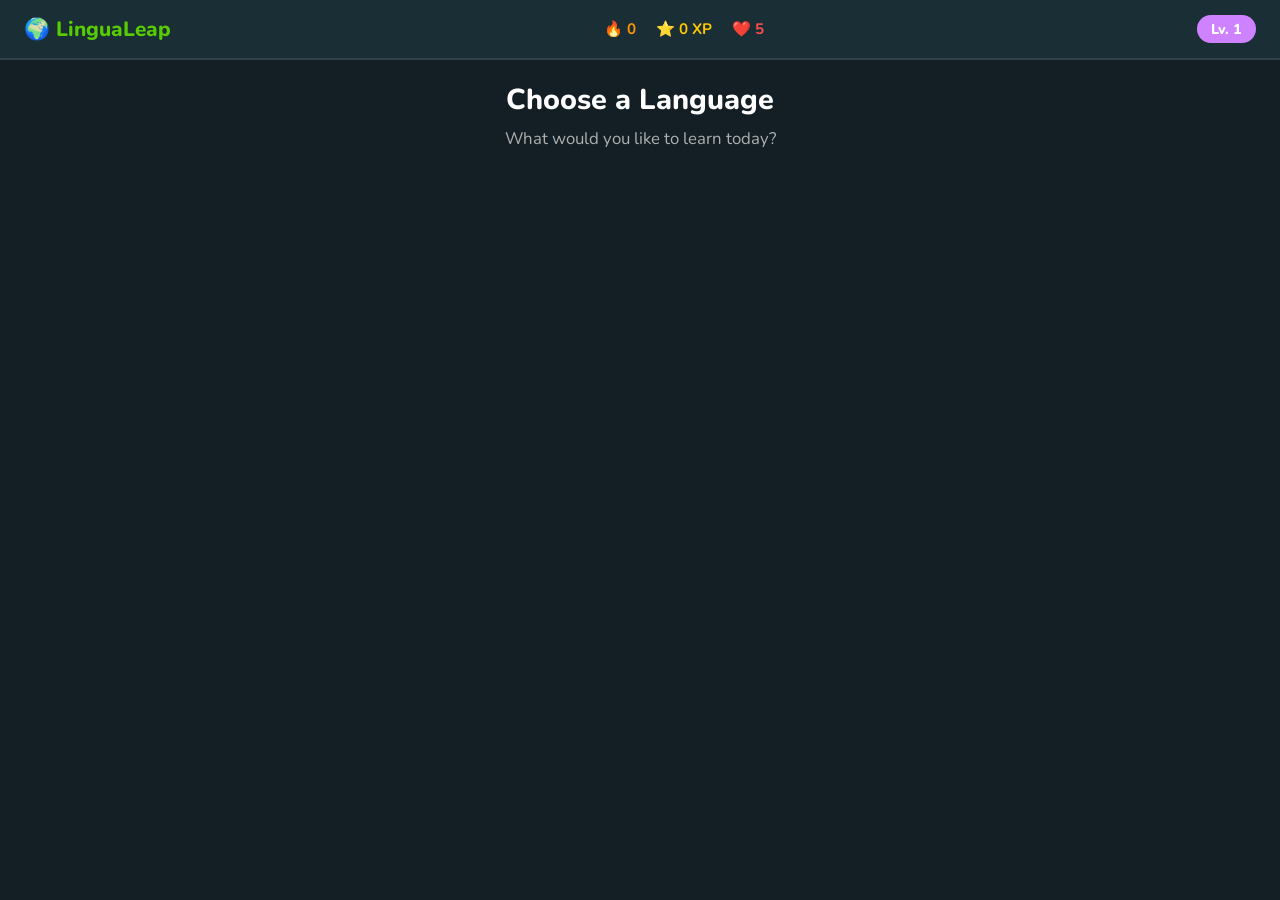
==== templates/index.html @ bf02c877 "Add installable PWA build (docs/) deployable to GitHub Pages Client-side LinguaLeap that runs with n" ====
<!DOCTYPE html>
<html lang="en">
<head>
    <meta charset="UTF-8">
    <meta name="viewport" content="width=device-width, initial-scale=1.0">
    <title>LinguaLeap - Learn Languages</title>
    <link rel="stylesheet" href="/static/css/style.css">
    <link href="https://fonts.googleapis.com/css2?family=Nunito:wght@400;600;700;800&display=swap" rel="stylesheet">
</head>
<body>
    <!-- Top Navigation Bar -->
    <nav class="top-bar">
        <div class="top-bar-left">
            <div class="logo">🌍 LinguaLeap</div>
        </div>
        <div class="top-bar-center">
            <div class="streak-display" id="streakDisplay" title="Day streak">
                🔥 <span id="streakCount">0</span>
            </div>
            <div class="xp-display" id="xpDisplay" title="Total XP">
                ⭐ <span id="xpCount">0</span> XP
            </div>
            <div class="hearts-display" id="heartsDisplay" title="Hearts remaining">
                ❤️ <span id="heartsCount">5</span>
            </div>
        </div>
        <div class="top-bar-right">
            <div class="level-badge" id="levelBadge">Lv. <span id="userLevel">1</span></div>
        </div>
    </nav>

    <!-- Language Selection Screen -->
    <div class="screen active" id="languageScreen">
        <div class="screen-content">
            <h1 class="screen-title">Choose a Language</h1>
            <p class="screen-subtitle">What would you like to learn today?</p>
            <div class="language-grid" id="languageGrid">
                <!-- Filled by JS -->
            </div>
        </div>
    </div>

    <!-- Dashboard Screen -->
    <div class="screen" id="dashboardScreen">
        <div class="screen-content">
            <div class="dashboard-header">
                <button class="back-btn" id="backToLanguages">← Languages</button>
                <h1 class="screen-title" id="dashboardTitle">Spanish</h1>
            </div>
            <div class="xp-progress-bar">
                <div class="xp-progress-fill" id="xpProgressFill"></div>
                <span class="xp-progress-text" id="xpProgressText">0 / 100 XP</span>
            </div>
            <div class="skills-grid">
                <div class="skill-card" data-skill="reading">
                    <div class="skill-icon">📖</div>
                    <div class="skill-name">Reading</div>
                    <div class="skill-progress"><div class="skill-progress-fill" id="readingProgress"></div></div>
                </div>
                <div class="skill-card" data-skill="writing">
                    <div class="skill-icon">✍️</div>
                    <div class="skill-name">Writing</div>
                    <div class="skill-progress"><div class="skill-progress-fill" id="writingProgress"></div></div>
                </div>
                <div class="skill-card" data-skill="listening">
                    <div class="skill-icon">👂</div>
                    <div class="skill-name">Listening</div>
                    <div class="skill-progress"><div class="skill-progress-fill" id="listeningProgress"></div></div>
                </div>
                <div class="skill-card" data-skill="speaking">
                    <div class="skill-icon">🗣️</div>
                    <div class="skill-name">Speaking</div>
                    <div class="skill-progress"><div class="skill-progress-fill" id="speakingProgress"></div></div>
                </div>
            </div>
            <h2 class="section-title">Levels</h2>
            <div class="levels-list" id="levelsList">
                <!-- Filled by JS -->
            </div>

            <h2 class="section-title" style="margin-top:32px">Vocabulary</h2>
            <div class="vocab-buttons">
                <button class="vocab-btn" id="openDictionaryBtn">
                    <span class="vocab-icon">🔍</span>
                    <span class="vocab-label">Dictionary</span>
                    <span class="vocab-desc">Look up words</span>
                </button>
                <button class="vocab-btn" id="openMyWordsBtn">
                    <span class="vocab-icon">📚</span>
                    <span class="vocab-label">My Words</span>
                    <span class="vocab-desc"><span id="savedWordsCount">0</span> saved</span>
                </button>
            </div>

            <h2 class="section-title" style="margin-top:32px">Practice & Learn</h2>
            <div class="vocab-buttons">
                <button class="vocab-btn vocab-btn-chat" id="openChatbotBtn">
                    <span class="vocab-icon">💬</span>
                    <span class="vocab-label">Chatbot</span>
                    <span class="vocab-desc">Ask language questions</span>
                </button>
                <button class="vocab-btn vocab-btn-test" id="openLessonsBtn">
                    <span class="vocab-icon">🎓</span>
                    <span class="vocab-label">Lessons</span>
                    <span class="vocab-desc">10 levels + placement test</span>
                </button>
                <button class="vocab-btn vocab-btn-movie" id="openMoviePhrasesBtn">
                    <span class="vocab-icon">🎬</span>
                    <span class="vocab-label">Movie Phrases</span>
                    <span class="vocab-desc">Phrases by level (B1–C2)</span>
                </button>
            </div>
        </div>
    </div>

    <!-- Save Word Modal -->
    <div class="modal-overlay hidden" id="saveWordModal">
        <div class="modal">
            <div class="modal-header">
                <h2>💾 Save to My Words</h2>
                <button class="modal-close" id="saveModalClose">✕</button>
            </div>
            <div class="modal-body">
                <label class="modal-label">Word / Phrase</label>
                <input type="text" class="text-input" id="saveModalSource" placeholder="Source word">
                <label class="modal-label">Translation</label>
                <input type="text" class="text-input" id="saveModalTranslation" placeholder="Your preferred translation">
                <label class="modal-label">Language pair</label>
                <div class="modal-lang-row">
                    <select class="modal-select" id="saveModalLangFrom">
                        <option value="en">English</option>
                        <option value="it">Italian</option>
                        <option value="es">Spanish</option>
                        <option value="fr">French</option>
                        <option value="de">German</option>
                    </select>
                    <span style="color: var(--text-secondary);">→</span>
                    <select class="modal-select" id="saveModalLangTo">
                        <option value="en">English</option>
                        <option value="it">Italian</option>
                        <option value="es">Spanish</option>
                        <option value="fr">French</option>
                        <option value="de">German</option>
                    </select>
                </div>
            </div>
            <div class="modal-footer">
                <button class="btn btn-cancel" id="saveModalCancel">Cancel</button>
                <button class="btn btn-primary" id="saveModalConfirm">✓ Save</button>
            </div>
        </div>
    </div>

    <!-- Learned Words Modal -->
    <div class="modal-overlay hidden" id="learnedModal">
        <div class="modal modal-wide">
            <div class="modal-header">
                <h2>🎓 Words Learned (<span id="learnedModalCount">0</span>)</h2>
                <button class="modal-close" id="learnedModalClose">✕</button>
            </div>
            <div class="modal-body" id="learnedModalBody">
                <!-- Filled by JS -->
            </div>
            <div class="modal-footer">
                <button class="btn btn-cancel" id="learnedModalCancel">Close</button>
                <button class="btn btn-primary" id="learnedModalPractice">🎮 Practice these words</button>
            </div>
        </div>
    </div>

    <!-- Chatbot Screen -->
    <div class="screen" id="chatbotScreen">
        <div class="screen-content">
            <div class="dashboard-header">
                <button class="back-btn" id="backFromChatbot">← Back</button>
                <h1 class="screen-title">💬 Chatbot</h1>
            </div>
            <div class="chat-info">Ask questions like "How do you say 'good morning'?" or "What does 'grazie' mean?"</div>
            <div class="chat-messages" id="chatMessages"></div>
            <div class="chat-input-row">
                <input type="text" class="text-input" id="chatInput" placeholder="Ask me anything..." autocomplete="off">
                <button class="dict-search-btn" id="chatSendBtn" title="Send">➤</button>
            </div>
        </div>
    </div>

    <!-- Lessons Screen -->
    <div class="screen" id="lessonsScreen">
        <div class="screen-content">
            <div class="dashboard-header">
                <button class="back-btn" id="backFromLessons">← Back</button>
                <h1 class="screen-title">🎓 Lessons</h1>
            </div>
            <div class="lessons-intro">
                <p>10 progressive levels from absolute beginner to advanced.</p>
                <button class="btn btn-primary" id="startPlacementBtn">📝 Take Placement Test</button>
            </div>
            <div class="placement-result hidden" id="placementResult">
                <span class="placement-emoji" id="placementEmoji">🎯</span>
                <span class="placement-text">Recommended starting level: <strong id="recommendedLevel">1</strong></span>
            </div>
            <h2 class="section-title" style="margin-top:24px">All Levels</h2>
            <div class="lessons-grid" id="lessonsGrid"></div>
        </div>
    </div>

    <!-- Placement Test Screen -->
    <div class="screen" id="placementScreen">
        <div class="screen-content">
            <div class="exercise-header">
                <button class="back-btn" id="backFromPlacement">✕</button>
                <div class="exercise-progress-bar">
                    <div class="exercise-progress-fill" id="placementProgressFill"></div>
                </div>
                <div class="flashcard-counter"><span id="placementCurrent">1</span>/<span id="placementTotal">10</span></div>
            </div>
            <div class="exercise-body" id="placementBody"></div>
            <div class="exercise-footer">
                <button class="btn btn-primary" id="placementNextBtn" disabled>Next</button>
            </div>
        </div>
    </div>

    <!-- Single Lesson Screen -->
    <div class="screen" id="lessonDetailScreen">
        <div class="screen-content">
            <div class="dashboard-header">
                <button class="back-btn" id="backFromLessonDetail">← Lessons</button>
                <h1 class="screen-title" id="lessonDetailTitle">Level 1</h1>
            </div>
            <div id="lessonDetailBody"></div>
        </div>
    </div>

    <!-- Dictionary Screen -->
    <div class="screen" id="dictionaryScreen">
        <div class="screen-content">
            <div class="dashboard-header">
                <button class="back-btn" id="backFromDictionary">← Back</button>
                <h1 class="screen-title">🔍 Dictionary</h1>
            </div>
            <div class="dict-search-row">
                <input type="text" class="text-input" id="dictSearchInput" placeholder="Type a word or phrase..." autocomplete="off">
                <button class="dict-search-btn" id="dictSearchBtn" title="Search">🔍</button>
                <button class="dict-swap-btn" id="dictSwapBtn" title="Swap languages">⇄</button>
            </div>
            <div class="dict-lang-selector">
                <div class="dict-lang-group">
                    <span class="dict-lang-label">From:</span>
                    <div class="dict-lang-chips" id="dictFromChips"></div>
                </div>
                <div class="dict-lang-group">
                    <span class="dict-lang-label">To:</span>
                    <div class="dict-lang-chips" id="dictToChips"></div>
                </div>
            </div>
            <div class="dict-results" id="dictResults">
                <div class="dict-empty">Start typing to search the dictionary</div>
            </div>
        </div>
    </div>

    <!-- My Words Screen -->
    <div class="screen" id="myWordsScreen">
        <div class="screen-content">
            <div class="dashboard-header">
                <button class="back-btn" id="backFromMyWords">← Back</button>
                <h1 class="screen-title">📚 My Words</h1>
            </div>
            <div class="my-words-stats">
                <div class="my-words-stat">
                    <span class="my-words-stat-value" id="myWordsTotal">0</span>
                    <span class="my-words-stat-label">Words saved</span>
                </div>
                <button class="my-words-stat my-words-stat-learned my-words-stat-clickable" id="openLearnedBtn" title="View learned words">
                    <span class="my-words-stat-value" id="myWordsLearned">0</span>
                    <span class="my-words-stat-label">Words learned ›</span>
                </button>
            </div>
            <div class="words-tabs">
                <button class="words-tab active" data-tab="saved">
                    📚 My Words <span class="words-tab-count" id="tabCountSaved">0</span>
                </button>
                <button class="words-tab" data-tab="reverse">
                    🔁 Reverse Translation <span class="words-tab-count" id="tabCountReverse">0</span>
                </button>
                <button class="words-tab" data-tab="sentences">
                    🎬 My Sentences <span class="words-tab-count" id="tabCountSentences">0</span>
                </button>
            </div>
            <div class="my-words-actions">
                <button class="btn btn-primary" id="practiceWordsBtn">🎮 Practice with Flashcards</button>
                <button class="btn btn-secondary" id="importFavouritesBtn">📥 Import from folder</button>
                <label class="btn btn-secondary btn-upload-label" for="csvFileInput">📂 Upload CSV file</label>
                <input type="file" id="csvFileInput" accept=".csv" style="display:none">
            </div>
            <div class="my-words-list" id="myWordsList">
                <!-- Filled by JS -->
            </div>
        </div>
    </div>

    <!-- Movie / TV Phrases Screen -->
    <div class="screen" id="moviePhrasesScreen">
        <div class="screen-content">
            <div class="dashboard-header">
                <button class="back-btn" id="backFromMoviePhrases">← Back</button>
                <h1 class="screen-title">🎬 Movie Phrases</h1>
            </div>
            <div class="chat-info">Type a film or TV series (e.g. "Titanic") to get useful phrases by level, then add the ones you like to <strong>My Sentences</strong>.</div>
            <div class="dict-search-row">
                <input type="text" class="text-input" id="moviePhraseInput" placeholder="Titanic, Friends, Breaking Bad..." autocomplete="off">
                <button class="dict-search-btn" id="moviePhraseSearchBtn" title="Search">🔍</button>
            </div>
            <div class="movie-lang-note" id="movieLangNote"></div>
            <div class="movie-results" id="movieResults">
                <div class="dict-empty">Enter a title to discover phrases.</div>
            </div>
        </div>
    </div>

    <!-- Flashcard Game Screen -->
    <div class="screen" id="flashcardScreen">
        <div class="screen-content">
            <div class="exercise-header">
                <button class="back-btn" id="backFromFlashcard">✕</button>
                <div class="exercise-progress-bar">
                    <div class="exercise-progress-fill" id="flashcardProgressFill"></div>
                </div>
                <div class="flashcard-counter"><span id="flashcardCurrent">1</span>/<span id="flashcardTotal">10</span></div>
            </div>
            <div class="flashcard-area">
                <div class="flashcard" id="flashcard">
                    <div class="flashcard-side flashcard-front" id="flashcardFront">
                        <div class="flashcard-label">Word</div>
                        <div class="flashcard-word" id="flashcardWord">word</div>
                        <div class="flashcard-tap">Tap to reveal</div>
                    </div>
                    <div class="flashcard-side flashcard-back hidden" id="flashcardBack">
                        <div class="flashcard-label">Translation</div>
                        <div class="flashcard-word" id="flashcardTranslation">translation</div>
                    </div>
                </div>
                <button class="flashcard-listen" id="flashcardListenBtn" title="Listen to pronunciation">🔊 Listen</button>
                <div class="flashcard-buttons hidden" id="flashcardButtons">
                    <button class="btn-flashcard btn-flashcard-bad" id="flashcardBadBtn">😕 Don't know</button>
                    <button class="btn-flashcard btn-flashcard-good" id="flashcardGoodBtn">😊 Got it!</button>
                    <button class="btn-flashcard btn-flashcard-delete" id="flashcardDeleteBtn" title="Delete this word">🗑️</button>
                </div>
            </div>
        </div>
    </div>

    <!-- Exercise Screen -->
    <div class="screen" id="exerciseScreen">
        <div class="screen-content">
            <div class="exercise-header">
                <button class="back-btn" id="backToDashboard">✕</button>
                <div class="exercise-progress-bar">
                    <div class="exercise-progress-fill" id="exerciseProgressFill"></div>
                </div>
                <div class="exercise-hearts">❤️ <span id="exerciseHearts">5</span></div>
            </div>
            <div class="exercise-body" id="exerciseBody">
                <!-- Filled dynamically -->
            </div>
            <div class="exercise-footer">
                <div class="feedback-area" id="feedbackArea"></div>
                <button class="btn btn-primary btn-check" id="checkBtn">Check</button>
                <button class="btn btn-primary btn-continue hidden" id="continueBtn">Continue</button>
            </div>
        </div>
    </div>

    <!-- Results Screen -->
    <div class="screen" id="resultsScreen">
        <div class="screen-content results-content">
            <div class="results-icon" id="resultsIcon">🎉</div>
            <h1 class="results-title" id="resultsTitle">Lesson Complete!</h1>
            <div class="results-stats">
                <div class="result-stat">
                    <div class="result-stat-value" id="resultXP">+30</div>
                    <div class="result-stat-label">XP earned</div>
                </div>
                <div class="result-stat">
                    <div class="result-stat-value" id="resultAccuracy">85%</div>
                    <div class="result-stat-label">Accuracy</div>
                </div>
                <div class="result-stat">
                    <div class="result-stat-value" id="resultStreak">3</div>
                    <div class="result-stat-label">Day streak</div>
                </div>
            </div>
            <button class="btn btn-primary btn-large" id="continueToMenu">Continue</button>
        </div>
    </div>

    <script src="/static/js/app.js"></script>
</body>
</html>
---- static/css/style.css ----
/* ===== RESET & BASE ===== */
* {
    margin: 0;
    padding: 0;
    box-sizing: border-box;
}

:root {
    --green: #58CC02;
    --green-dark: #46a302;
    --green-light: #d7ffb8;
    --blue: #1CB0F6;
    --blue-dark: #1899d6;
    --red: #FF4B4B;
    --red-light: #ffdfe0;
    --orange: #FF9600;
    --orange-light: #fff3d6;
    --purple: #CE82FF;
    --purple-light: #f3e0ff;
    --yellow: #FFC800;
    --gray-50: #f7f7f7;
    --gray-100: #e5e5e5;
    --gray-200: #d4d4d4;
    --gray-300: #afafaf;
    --gray-400: #777;
    --gray-500: #4b4b4b;
    --gray-600: #3c3c3c;
    --white: #ffffff;
    --bg: #131f24;
    --bg-card: #1a2e35;
    --bg-card-hover: #213a43;
    --text: #ffffff;
    --text-secondary: #afafaf;
    --border-radius: 16px;
    --border-radius-sm: 12px;
    --shadow: 0 4px 0 rgba(0,0,0,0.2);
    --shadow-hover: 0 2px 0 rgba(0,0,0,0.2);
}

body {
    font-family: 'Nunito', sans-serif;
    background: var(--bg);
    color: var(--text);
    min-height: 100vh;
    overflow-x: hidden;
}

/* ===== TOP BAR ===== */
.top-bar {
    position: fixed;
    top: 0;
    left: 0;
    right: 0;
    height: 60px;
    background: var(--bg-card);
    border-bottom: 2px solid rgba(255,255,255,0.1);
    display: flex;
    align-items: center;
    justify-content: space-between;
    padding: 0 24px;
    z-index: 100;
}

.logo {
    font-size: 1.3rem;
    font-weight: 800;
    color: var(--green);
}

.top-bar-center {
    display: flex;
    gap: 20px;
    align-items: center;
}

.streak-display, .xp-display, .hearts-display {
    font-weight: 700;
    font-size: 0.95rem;
    display: flex;
    align-items: center;
    gap: 4px;
}

.streak-display { color: var(--orange); }
.xp-display { color: var(--yellow); }
.hearts-display { color: var(--red); }

.level-badge {
    background: var(--purple);
    color: white;
    padding: 4px 14px;
    border-radius: 20px;
    font-weight: 800;
    font-size: 0.9rem;
}

/* ===== SCREENS ===== */
.screen {
    display: none;
    padding-top: 80px;
    padding-bottom: 40px;
    min-height: 100vh;
}

.screen.active {
    display: block;
}

.screen-content {
    max-width: 600px;
    margin: 0 auto;
    padding: 0 20px;
}

.screen-title {
    font-size: 1.8rem;
    font-weight: 800;
    text-align: center;
    margin-bottom: 8px;
}

.screen-subtitle {
    text-align: center;
    color: var(--text-secondary);
    margin-bottom: 32px;
    font-size: 1.05rem;
}

/* ===== LANGUAGE GRID ===== */
.language-grid {
    display: grid;
    grid-template-columns: repeat(auto-fill, minmax(160px, 1fr));
    gap: 16px;
}

.language-card {
    background: var(--bg-card);
    border: 2px solid rgba(255,255,255,0.08);
    border-radius: var(--border-radius);
    padding: 28px 16px;
    text-align: center;
    cursor: pointer;
    transition: all 0.15s ease;
    box-shadow: var(--shadow);
}

.language-card:hover {
    background: var(--bg-card-hover);
    transform: translateY(-2px);
    box-shadow: var(--shadow-hover);
}

.language-card:active {
    transform: translateY(2px);
    box-shadow: none;
}

.language-flag {
    font-size: 3rem;
    margin-bottom: 12px;
}

.language-name {
    font-weight: 700;
    font-size: 1.1rem;
}

/* ===== DASHBOARD ===== */
.dashboard-header {
    display: flex;
    align-items: center;
    gap: 16px;
    margin-bottom: 24px;
}

.back-btn {
    background: none;
    border: 2px solid rgba(255,255,255,0.15);
    color: var(--text);
    font-family: 'Nunito', sans-serif;
    font-weight: 700;
    font-size: 0.95rem;
    padding: 8px 16px;
    border-radius: var(--border-radius-sm);
    cursor: pointer;
    transition: all 0.15s;
}

.back-btn:hover {
    background: rgba(255,255,255,0.08);
}

.xp-progress-bar {
    background: var(--bg-card);
    border-radius: 20px;
    height: 28px;
    position: relative;
    margin-bottom: 32px;
    overflow: hidden;
    border: 2px solid rgba(255,255,255,0.08);
}

.xp-progress-fill {
    background: linear-gradient(90deg, var(--yellow), var(--orange));
    height: 100%;
    border-radius: 20px;
    transition: width 0.5s ease;
    min-width: 0;
}

.xp-progress-text {
    position: absolute;
    top: 50%;
    left: 50%;
    transform: translate(-50%, -50%);
    font-weight: 700;
    font-size: 0.8rem;
    color: var(--text);
    text-shadow: 0 1px 2px rgba(0,0,0,0.5);
}

/* ===== SKILLS GRID ===== */
.skills-grid {
    display: grid;
    grid-template-columns: repeat(2, 1fr);
    gap: 14px;
    margin-bottom: 36px;
}

.skill-card {
    background: var(--bg-card);
    border: 2px solid rgba(255,255,255,0.08);
    border-radius: var(--border-radius);
    padding: 20px;
    text-align: center;
    cursor: pointer;
    transition: all 0.15s ease;
    box-shadow: var(--shadow);
}

.skill-card:hover {
    background: var(--bg-card-hover);
    transform: translateY(-2px);
}

.skill-card:active {
    transform: translateY(2px);
    box-shadow: none;
}

.skill-card[data-skill="reading"] { border-bottom: 4px solid var(--blue); }
.skill-card[data-skill="writing"] { border-bottom: 4px solid var(--green); }
.skill-card[data-skill="listening"] { border-bottom: 4px solid var(--purple); }
.skill-card[data-skill="speaking"] { border-bottom: 4px solid var(--orange); }

.skill-icon {
    font-size: 2rem;
    margin-bottom: 8px;
}

.skill-name {
    font-weight: 700;
    font-size: 1rem;
    margin-bottom: 10px;
}

.skill-progress {
    background: rgba(255,255,255,0.1);
    border-radius: 10px;
    height: 8px;
    overflow: hidden;
}

.skill-progress-fill {
    height: 100%;
    border-radius: 10px;
    transition: width 0.5s ease;
    width: 0%;
}

.skill-card[data-skill="reading"] .skill-progress-fill { background: var(--blue); }
.skill-card[data-skill="writing"] .skill-progress-fill { background: var(--green); }
.skill-card[data-skill="listening"] .skill-progress-fill { background: var(--purple); }
.skill-card[data-skill="speaking"] .skill-progress-fill { background: var(--orange); }

/* ===== LEVELS ===== */
.section-title {
    font-size: 1.2rem;
    font-weight: 800;
    margin-bottom: 16px;
    color: var(--text-secondary);
    text-transform: uppercase;
    letter-spacing: 1px;
}

.levels-list {
    display: flex;
    flex-direction: column;
    gap: 12px;
}

.level-card {
    background: var(--bg-card);
    border: 2px solid rgba(255,255,255,0.08);
    border-radius: var(--border-radius);
    padding: 18px 20px;
    display: flex;
    align-items: center;
    gap: 16px;
    cursor: pointer;
    transition: all 0.15s ease;
    box-shadow: var(--shadow);
}

.level-card:hover {
    background: var(--bg-card-hover);
    transform: translateY(-1px);
}

.level-card.locked {
    opacity: 0.5;
    cursor: not-allowed;
}

.level-card.completed {
    border-color: var(--green);
}

.level-icon {
    font-size: 1.8rem;
    width: 48px;
    height: 48px;
    display: flex;
    align-items: center;
    justify-content: center;
    background: rgba(255,255,255,0.05);
    border-radius: 50%;
}

.level-info {
    flex: 1;
}

.level-name {
    font-weight: 700;
    font-size: 1.05rem;
}

.level-desc {
    color: var(--text-secondary);
    font-size: 0.85rem;
}

.level-status {
    font-size: 1.2rem;
}

/* ===== EXERCISE SCREEN ===== */
.exercise-header {
    display: flex;
    align-items: center;
    gap: 16px;
    margin-bottom: 32px;
}

.exercise-progress-bar {
    flex: 1;
    background: rgba(255,255,255,0.1);
    border-radius: 10px;
    height: 14px;
    overflow: hidden;
}

.exercise-progress-fill {
    height: 100%;
    background: var(--green);
    border-radius: 10px;
    transition: width 0.4s ease;
}

.exercise-hearts {
    font-weight: 700;
    font-size: 0.95rem;
    color: var(--red);
}

.exercise-body {
    min-height: 300px;
    display: flex;
    flex-direction: column;
    gap: 20px;
}

.exercise-instruction {
    font-size: 1.4rem;
    font-weight: 700;
    line-height: 1.4;
}

.exercise-type-label {
    font-size: 0.85rem;
    font-weight: 700;
    text-transform: uppercase;
    letter-spacing: 1px;
    color: var(--text-secondary);
    margin-bottom: -8px;
}

/* Reading passage */
.reading-passage {
    background: var(--bg-card);
    border: 2px solid rgba(255,255,255,0.08);
    border-radius: var(--border-radius);
    padding: 20px;
    line-height: 1.7;
    font-size: 1.05rem;
}

.reading-translation {
    color: var(--text-secondary);
    font-size: 0.9rem;
    font-style: italic;
    margin-top: 8px;
    padding-top: 8px;
    border-top: 1px solid rgba(255,255,255,0.08);
}

/* Hint button */
.hint-btn {
    background: none;
    border: 1px dashed var(--text-secondary);
    color: var(--text-secondary);
    font-family: 'Nunito', sans-serif;
    font-size: 0.9rem;
    font-weight: 600;
    padding: 8px 16px;
    border-radius: var(--border-radius-sm);
    cursor: pointer;
    transition: all 0.15s;
    margin-top: 4px;
}

.hint-btn:hover {
    border-color: var(--yellow);
    color: var(--yellow);
}

/* Options (multiple choice) */
.options-grid {
    display: flex;
    flex-direction: column;
    gap: 10px;
}

.option-btn {
    background: var(--bg-card);
    border: 2px solid rgba(255,255,255,0.15);
    border-radius: var(--border-radius-sm);
    padding: 14px 18px;
    color: var(--text);
    font-family: 'Nunito', sans-serif;
    font-size: 1rem;
    font-weight: 600;
    cursor: pointer;
    transition: all 0.15s;
    text-align: left;
    box-shadow: 0 3px 0 rgba(0,0,0,0.15);
}

.option-btn:hover {
    background: var(--bg-card-hover);
    border-color: rgba(255,255,255,0.3);
}

.option-btn.selected {
    border-color: var(--blue);
    background: rgba(28, 176, 246, 0.12);
}

.option-btn.correct {
    border-color: var(--green);
    background: rgba(88, 204, 2, 0.15);
    color: var(--green);
}

.option-btn.wrong {
    border-color: var(--red);
    background: rgba(255, 75, 75, 0.12);
    color: var(--red);
}

/* Text input */
.text-input {
    background: var(--bg-card);
    border: 2px solid rgba(255,255,255,0.15);
    border-radius: var(--border-radius-sm);
    padding: 14px 18px;
    color: var(--text);
    font-family: 'Nunito', sans-serif;
    font-size: 1.1rem;
    font-weight: 600;
    width: 100%;
    outline: none;
    transition: border-color 0.2s;
}

.text-input:focus {
    border-color: var(--blue);
}

.text-input.correct {
    border-color: var(--green);
}

.text-input.wrong {
    border-color: var(--red);
}

.hint-text {
    color: var(--text-secondary);
    font-size: 0.9rem;
}

/* Fill in blank */
.fill-sentence {
    font-size: 1.2rem;
    font-weight: 600;
    line-height: 1.6;
}

.blank-word {
    display: inline-block;
    border-bottom: 3px solid var(--blue);
    min-width: 80px;
    text-align: center;
    padding: 2px 8px;
    margin: 0 4px;
    color: var(--blue);
    font-weight: 800;
}

/* Listening */
.listen-btn {
    background: var(--blue);
    border: none;
    border-radius: 50%;
    width: 100px;
    height: 100px;
    font-size: 2.5rem;
    cursor: pointer;
    transition: all 0.2s;
    box-shadow: 0 6px 0 var(--blue-dark);
    display: flex;
    align-items: center;
    justify-content: center;
    margin: 10px auto;
}

.listen-btn:hover {
    transform: translateY(-2px);
}

.listen-btn:active {
    transform: translateY(3px);
    box-shadow: 0 2px 0 var(--blue-dark);
}

.listen-btn-small {
    width: 48px;
    height: 48px;
    font-size: 1.2rem;
    box-shadow: 0 3px 0 var(--blue-dark);
}

/* Speaking */
.speak-btn {
    background: var(--orange);
    border: none;
    border-radius: 50%;
    width: 100px;
    height: 100px;
    font-size: 2.5rem;
    cursor: pointer;
    transition: all 0.2s;
    box-shadow: 0 6px 0 #cc7800;
    display: flex;
    align-items: center;
    justify-content: center;
    margin: 10px auto;
    color: white;
}

.speak-btn:hover {
    transform: translateY(-2px);
}

.speak-btn:active, .speak-btn.listening {
    transform: translateY(3px);
    box-shadow: 0 2px 0 #cc7800;
    background: #e08600;
}

.speak-btn.listening {
    animation: pulse 1.5s infinite;
}

@keyframes pulse {
    0%, 100% { box-shadow: 0 0 0 0 rgba(255,150,0,0.4); }
    50% { box-shadow: 0 0 0 20px rgba(255,150,0,0); }
}

.speech-result {
    text-align: center;
    font-size: 1.1rem;
    font-weight: 600;
    min-height: 40px;
    padding: 10px;
}

.speech-result.good { color: var(--text); }
.speech-result.bad { color: var(--text); }

.speech-listening {
    color: var(--orange);
    font-weight: 700;
    text-align: center;
    padding: 10px;
    background: rgba(255, 150, 0, 0.1);
    border-radius: var(--border-radius-sm);
    animation: pulse-opacity 1.3s infinite;
    margin-bottom: 10px;
}

@keyframes pulse-opacity {
    0%, 100% { opacity: 1; }
    50% { opacity: 0.6; }
}

.speech-heard {
    font-size: 1rem;
    font-weight: 600;
    color: var(--text);
    margin-bottom: 10px;
    padding: 8px 12px;
    background: rgba(255,255,255,0.04);
    border-radius: var(--border-radius-sm);
    text-align: center;
}

.speech-analyzing {
    color: var(--text-secondary);
    font-size: 0.9rem;
    text-align: center;
    font-style: italic;
    padding: 8px;
}

.speech-score {
    font-size: 1.3rem;
    font-weight: 800;
    text-align: center;
    padding: 10px;
    border-radius: var(--border-radius-sm);
    margin-bottom: 10px;
}

.speech-score.score-great {
    background: rgba(88, 204, 2, 0.15);
    color: var(--green);
    border: 2px solid var(--green);
}

.speech-score.score-good {
    background: rgba(28, 176, 246, 0.15);
    color: var(--blue);
    border: 2px solid var(--blue);
}

.speech-score.score-ok {
    background: rgba(255, 200, 0, 0.15);
    color: var(--yellow);
    border: 2px solid var(--yellow);
}

.speech-score.score-bad {
    background: rgba(255, 75, 75, 0.12);
    color: var(--red);
    border: 2px solid var(--red);
}

.speech-feedback {
    text-align: center;
    font-size: 0.95rem;
    color: var(--text);
    padding: 8px 12px;
    margin-bottom: 8px;
}

.speech-mispronounced {
    font-size: 0.9rem;
    color: var(--orange);
    padding: 8px 12px;
    background: rgba(255, 150, 0, 0.08);
    border-radius: var(--border-radius-sm);
    margin-bottom: 8px;
}

.speech-tip {
    font-size: 0.9rem;
    color: var(--yellow);
    padding: 8px 12px;
    background: rgba(255, 200, 0, 0.08);
    border-radius: var(--border-radius-sm);
    border-left: 3px solid var(--yellow);
    line-height: 1.4;
}

/* ===== EXERCISE FOOTER ===== */
.exercise-footer {
    margin-top: 32px;
    padding-top: 16px;
}

.feedback-area {
    border-radius: var(--border-radius-sm);
    padding: 0;
    margin-bottom: 12px;
    font-weight: 700;
    font-size: 1rem;
    min-height: 0;
    transition: all 0.3s;
}

.feedback-area.show-correct {
    background: rgba(88, 204, 2, 0.12);
    border: 2px solid var(--green);
    padding: 16px;
    color: var(--green);
}

.feedback-area.show-wrong {
    background: rgba(255, 75, 75, 0.1);
    border: 2px solid var(--red);
    padding: 16px;
    color: var(--red);
}

.feedback-correct-answer {
    color: var(--text-secondary);
    font-weight: 600;
    font-size: 0.9rem;
    margin-top: 4px;
}

.btn {
    font-family: 'Nunito', sans-serif;
    font-weight: 800;
    font-size: 1rem;
    padding: 14px 32px;
    border: none;
    border-radius: var(--border-radius-sm);
    cursor: pointer;
    transition: all 0.15s;
    width: 100%;
    text-transform: uppercase;
    letter-spacing: 1px;
}

.btn-primary {
    background: var(--green);
    color: white;
    box-shadow: 0 5px 0 var(--green-dark);
}

.btn-primary:hover {
    background: #4dba02;
}

.btn-primary:active {
    transform: translateY(3px);
    box-shadow: 0 2px 0 var(--green-dark);
}

.btn-primary:disabled {
    background: var(--gray-400);
    box-shadow: 0 5px 0 var(--gray-500);
    cursor: not-allowed;
}

.btn-large {
    padding: 18px 40px;
    font-size: 1.1rem;
}

.btn-check { /* visible by default */ }
.btn-continue { /* hidden by default, shown after check */ }

.hidden {
    display: none !important;
}

/* ===== RESULTS ===== */
.results-content {
    text-align: center;
    padding-top: 60px;
}

.results-icon {
    font-size: 4rem;
    margin-bottom: 16px;
    animation: bounceIn 0.5s ease;
}

@keyframes bounceIn {
    0% { transform: scale(0); }
    60% { transform: scale(1.2); }
    100% { transform: scale(1); }
}

.results-title {
    margin-bottom: 32px;
}

.results-stats {
    display: flex;
    justify-content: center;
    gap: 32px;
    margin-bottom: 48px;
}

.result-stat {
    text-align: center;
}

.result-stat-value {
    font-size: 1.8rem;
    font-weight: 800;
    color: var(--yellow);
}

.result-stat-label {
    color: var(--text-secondary);
    font-size: 0.9rem;
    font-weight: 600;
}

/* ===== ANIMATIONS ===== */
.shake {
    animation: shake 0.4s ease;
}

@keyframes shake {
    0%, 100% { transform: translateX(0); }
    20%, 60% { transform: translateX(-8px); }
    40%, 80% { transform: translateX(8px); }
}

.pop {
    animation: pop 0.3s ease;
}

@keyframes pop {
    0% { transform: scale(1); }
    50% { transform: scale(1.1); }
    100% { transform: scale(1); }
}

/* ===== RESPONSIVE ===== */
@media (max-width: 500px) {
    .top-bar {
        padding: 0 12px;
    }
    .top-bar-center {
        gap: 10px;
        font-size: 0.85rem;
    }
    .screen-content {
        padding: 0 12px;
    }
    .language-grid {
        grid-template-columns: repeat(2, 1fr);
    }
    .skills-grid {
        grid-template-columns: repeat(2, 1fr);
    }
    .results-stats {
        gap: 16px;
    }
    .exercise-instruction {
        font-size: 1.2rem;
    }
}

/* ===== SKILL FILTER BAR ===== */
.skill-filter-bar {
    display: flex;
    gap: 8px;
    margin-bottom: 20px;
    flex-wrap: wrap;
}

.skill-filter-btn {
    background: var(--bg-card);
    border: 2px solid rgba(255,255,255,0.1);
    color: var(--text-secondary);
    padding: 8px 16px;
    border-radius: 20px;
    font-family: 'Nunito', sans-serif;
    font-weight: 700;
    font-size: 0.85rem;
    cursor: pointer;
    transition: all 0.15s;
}

.skill-filter-btn:hover {
    border-color: rgba(255,255,255,0.3);
}

.skill-filter-btn.active {
    background: var(--green);
    border-color: var(--green);
    color: white;
}

/* ===== VOCAB BUTTONS (Dashboard) ===== */
.vocab-buttons {
    display: grid;
    grid-template-columns: repeat(2, 1fr);
    gap: 14px;
}

.vocab-btn {
    background: var(--bg-card);
    border: 2px solid rgba(255,255,255,0.08);
    border-radius: var(--border-radius);
    padding: 18px;
    text-align: center;
    cursor: pointer;
    transition: all 0.15s ease;
    box-shadow: var(--shadow);
    color: var(--text);
    font-family: 'Nunito', sans-serif;
    display: flex;
    flex-direction: column;
    gap: 4px;
    border-bottom: 4px solid var(--yellow);
}

.vocab-btn:hover {
    background: var(--bg-card-hover);
    transform: translateY(-2px);
}

.vocab-btn:active {
    transform: translateY(2px);
    box-shadow: none;
}

.vocab-icon {
    font-size: 1.8rem;
}

.vocab-label {
    font-weight: 800;
    font-size: 1rem;
}

.vocab-desc {
    color: var(--text-secondary);
    font-size: 0.8rem;
    font-weight: 600;
}

/* ===== DICTIONARY ===== */
.dict-search-row {
    display: flex;
    gap: 10px;
    margin-bottom: 12px;
}

.dict-search-row .text-input {
    flex: 1;
}

.dict-search-btn {
    background: var(--green);
    border: none;
    color: white;
    font-size: 1.3rem;
    padding: 0 18px;
    border-radius: var(--border-radius-sm);
    cursor: pointer;
    transition: all 0.15s;
    box-shadow: 0 3px 0 var(--green-dark);
}

.dict-search-btn:hover {
    background: #4dba02;
}

.dict-search-btn:active {
    transform: translateY(2px);
    box-shadow: 0 1px 0 var(--green-dark);
}

.dict-swap-btn {
    background: var(--bg-card);
    border: 2px solid rgba(255,255,255,0.15);
    color: var(--text);
    font-size: 1.3rem;
    padding: 0 16px;
    border-radius: var(--border-radius-sm);
    cursor: pointer;
    transition: all 0.15s;
}

.dict-swap-btn:hover {
    border-color: var(--yellow);
    color: var(--yellow);
}

.dict-lang-selector {
    display: flex;
    flex-direction: column;
    gap: 10px;
    margin-bottom: 20px;
}

.dict-lang-group {
    display: flex;
    align-items: center;
    gap: 8px;
    flex-wrap: wrap;
}

.dict-lang-chips {
    display: flex;
    gap: 6px;
    flex-wrap: wrap;
}

.dict-lang-chip {
    background: var(--bg-card);
    border: 2px solid rgba(255,255,255,0.1);
    color: var(--text-secondary);
    padding: 5px 12px;
    border-radius: 20px;
    font-family: 'Nunito', sans-serif;
    font-weight: 700;
    font-size: 0.82rem;
    cursor: pointer;
    transition: all 0.15s;
}

.dict-lang-chip:hover {
    border-color: rgba(255,255,255,0.3);
}

.dict-lang-chip.active {
    background: var(--yellow);
    border-color: var(--yellow);
    color: #1a1a1a;
}

.dict-lang-chip.disabled {
    opacity: 0.3;
    cursor: not-allowed;
    pointer-events: none;
}

.dict-results {
    display: flex;
    flex-direction: column;
    gap: 12px;
}

.dict-empty {
    text-align: center;
    color: var(--text-secondary);
    padding: 40px 20px;
    font-style: italic;
}

.dict-result {
    background: var(--bg-card);
    border: 2px solid rgba(255,255,255,0.08);
    border-radius: var(--border-radius);
    padding: 16px;
    box-shadow: var(--shadow);
}

.dict-result-header {
    display: flex;
    align-items: center;
    gap: 10px;
    margin-bottom: 12px;
}

.dict-result-source {
    font-size: 1.4rem;
    font-weight: 800;
    color: var(--text);
}

.dict-listen-btn {
    background: none;
    border: none;
    font-size: 1.2rem;
    cursor: pointer;
    padding: 4px;
    transition: transform 0.15s;
}

.dict-listen-btn:hover {
    transform: scale(1.2);
}

.dict-section-label {
    font-size: 0.75rem;
    font-weight: 700;
    text-transform: uppercase;
    letter-spacing: 1.5px;
    color: var(--text-secondary);
    margin-bottom: 10px;
}

/* Examples */
.dict-example {
    background: var(--bg-card);
    border: 2px solid rgba(255,255,255,0.06);
    border-radius: var(--border-radius-sm);
    padding: 14px 16px;
    transition: border-color 0.15s;
}

.dict-example:hover {
    border-color: rgba(255,255,255,0.15);
}

.dict-example-source {
    font-size: 1rem;
    font-weight: 600;
    color: var(--text);
    margin-bottom: 6px;
    display: flex;
    align-items: center;
    gap: 8px;
    line-height: 1.5;
}

.dict-example-listen {
    background: none;
    border: none;
    font-size: 1rem;
    cursor: pointer;
    padding: 2px;
    flex-shrink: 0;
    opacity: 0.6;
    transition: opacity 0.15s;
}

.dict-example-listen:hover {
    opacity: 1;
}

.dict-example-bottom {
    display: flex;
    align-items: center;
    justify-content: space-between;
    gap: 10px;
}

.dict-example-translation {
    font-size: 0.9rem;
    color: var(--text-secondary);
    font-style: italic;
    line-height: 1.5;
    flex: 1;
}

.dict-example-save {
    background: none;
    border: 1px solid rgba(255,255,255,0.15);
    color: var(--green);
    font-family: 'Nunito', sans-serif;
    font-weight: 700;
    font-size: 0.75rem;
    padding: 4px 10px;
    border-radius: 8px;
    cursor: pointer;
    transition: all 0.15s;
    flex-shrink: 0;
    white-space: nowrap;
}

.dict-example-save:hover {
    border-color: var(--green);
    background: rgba(88, 204, 2, 0.1);
}

.dict-example-save.saved {
    color: var(--text-secondary);
    border-color: rgba(255,255,255,0.08);
    cursor: default;
}

.dict-highlight {
    color: var(--blue);
    font-weight: 800;
}

.dict-translations {
    display: flex;
    flex-wrap: wrap;
    gap: 8px;
    margin-bottom: 12px;
}

.dict-translation-chip {
    background: rgba(255,255,255,0.05);
    border: 2px solid rgba(255,255,255,0.15);
    color: var(--text);
    padding: 6px 12px;
    border-radius: 20px;
    font-family: 'Nunito', sans-serif;
    font-weight: 700;
    font-size: 0.9rem;
    cursor: pointer;
    transition: all 0.15s;
}

.dict-translation-chip:hover {
    border-color: var(--blue);
}

.dict-translation-chip.selected {
    background: rgba(28, 176, 246, 0.15);
    border-color: var(--blue);
    color: var(--blue);
}

.dict-translation-chip.default {
    border-color: var(--yellow);
    background: rgba(255, 200, 0, 0.08);
}

/* Custom translation input */
.dict-custom-row {
    display: flex;
    gap: 8px;
    margin: 10px 0;
}

.dict-custom-input {
    flex: 1;
    background: rgba(255,255,255,0.05);
    border: 2px dashed rgba(255,255,255,0.15);
    border-radius: var(--border-radius-sm);
    padding: 8px 14px;
    color: var(--text);
    font-family: 'Nunito', sans-serif;
    font-size: 0.9rem;
    font-weight: 600;
    outline: none;
    transition: border-color 0.2s;
}

.dict-custom-input:focus {
    border-color: var(--blue);
}

.dict-custom-input::placeholder {
    color: var(--text-secondary);
    font-weight: 400;
}

.dict-custom-add-btn {
    background: var(--blue);
    border: none;
    color: white;
    font-size: 1.2rem;
    font-weight: 800;
    width: 40px;
    border-radius: var(--border-radius-sm);
    cursor: pointer;
    transition: all 0.15s;
}

.dict-custom-add-btn:hover {
    background: var(--blue-dark);
}

.dict-save-btn {
    background: var(--green);
    color: white;
    border: none;
    border-radius: var(--border-radius-sm);
    padding: 8px 16px;
    font-family: 'Nunito', sans-serif;
    font-weight: 800;
    font-size: 0.85rem;
    cursor: pointer;
    text-transform: uppercase;
    letter-spacing: 0.5px;
    box-shadow: 0 3px 0 var(--green-dark);
    transition: all 0.15s;
}

.dict-save-btn:hover {
    background: #4dba02;
}

.dict-save-btn:active {
    transform: translateY(2px);
    box-shadow: 0 1px 0 var(--green-dark);
}

.dict-save-btn.saved {
    background: var(--gray-400);
    box-shadow: 0 3px 0 var(--gray-500);
    cursor: default;
}

/* ===== WORDS TABS ===== */
.words-tabs {
    display: flex;
    gap: 8px;
    margin-bottom: 16px;
    border-bottom: 2px solid rgba(255,255,255,0.08);
}

.words-tab {
    flex: 1;
    background: transparent;
    border: none;
    color: var(--text-secondary);
    font-family: 'Nunito', sans-serif;
    font-weight: 800;
    font-size: 0.9rem;
    padding: 12px 8px;
    cursor: pointer;
    border-bottom: 3px solid transparent;
    transition: all 0.15s;
    display: flex;
    align-items: center;
    justify-content: center;
    gap: 6px;
}

.words-tab:hover {
    color: var(--text);
}

.words-tab.active {
    color: var(--blue);
    border-bottom-color: var(--blue);
}

.words-tab-count {
    background: rgba(255,255,255,0.1);
    color: var(--text);
    padding: 2px 8px;
    border-radius: 10px;
    font-size: 0.75rem;
    font-weight: 700;
}

.words-tab.active .words-tab-count {
    background: var(--blue);
    color: white;
}

/* ===== MY WORDS ===== */
.my-words-stats {
    display: flex;
    gap: 14px;
    margin-bottom: 16px;
}

.my-words-stat {
    flex: 1;
    background: var(--bg-card);
    border: 2px solid rgba(255,255,255,0.08);
    border-radius: var(--border-radius);
    padding: 14px;
    text-align: center;
}

.my-words-stat-value {
    display: block;
    font-size: 1.6rem;
    font-weight: 800;
    color: var(--blue);
}

.my-words-stat-learned .my-words-stat-value {
    color: var(--green);
}

.my-words-stat-clickable {
    cursor: pointer;
    font-family: 'Nunito', sans-serif;
    transition: all 0.15s;
}

.my-words-stat-clickable:hover {
    border-color: var(--green);
    transform: translateY(-1px);
}

.my-words-stat-clickable:active {
    transform: translateY(1px);
}

.modal-wide {
    max-width: 600px;
    max-height: 85vh;
}

#learnedModalBody {
    max-height: 60vh;
    overflow-y: auto;
}

.learned-word-item {
    background: rgba(255,255,255,0.03);
    border: 1px solid rgba(255,255,255,0.08);
    border-left: 3px solid var(--green);
    border-radius: var(--border-radius-sm);
    padding: 10px 14px;
    margin-bottom: 6px;
    display: flex;
    align-items: center;
    gap: 10px;
}

.learned-word-source {
    font-weight: 700;
    color: var(--text);
    flex: 1;
}

.learned-word-translation {
    color: var(--green);
    font-size: 0.9rem;
    font-weight: 600;
}

.learned-word-langs {
    color: var(--text-secondary);
    font-size: 0.75rem;
    font-weight: 700;
}

.learned-empty {
    text-align: center;
    color: var(--text-secondary);
    padding: 40px 20px;
    font-style: italic;
}

.my-words-stat-label {
    font-size: 0.8rem;
    font-weight: 700;
    color: var(--text-secondary);
    text-transform: uppercase;
    letter-spacing: 0.5px;
}

.my-words-list {
    display: flex;
    flex-direction: column;
    gap: 10px;
}

.my-word-item {
    background: var(--bg-card);
    border: 2px solid rgba(255,255,255,0.08);
    border-radius: var(--border-radius-sm);
    padding: 14px 16px;
    display: flex;
    align-items: center;
    gap: 12px;
}

.my-word-listen {
    background: none;
    border: none;
    font-size: 1.1rem;
    cursor: pointer;
    padding: 4px;
    flex-shrink: 0;
    opacity: 0.6;
    transition: opacity 0.15s;
}

.my-word-listen:hover {
    opacity: 1;
}

.my-word-text {
    flex: 1;
    min-width: 0;
}

.my-word-source {
    font-weight: 800;
    font-size: 1.05rem;
    color: var(--text);
}

.my-word-translation {
    font-weight: 600;
    font-size: 0.9rem;
    color: var(--yellow);
    margin-top: 2px;
}

.my-word-others {
    color: var(--text-secondary);
    font-weight: 500;
    font-size: 0.85rem;
}

.my-word-reverse {
    border-left: 4px solid var(--purple);
}

.my-word-meta {
    flex-shrink: 0;
    text-align: right;
}

.my-word-langs {
    color: var(--text-secondary);
    font-size: 0.75rem;
    font-weight: 700;
}

.my-word-delete {
    background: none;
    border: none;
    color: var(--red);
    font-size: 1.1rem;
    cursor: pointer;
    padding: 4px 6px;
    border-radius: 8px;
    transition: background 0.15s;
    flex-shrink: 0;
    opacity: 0.6;
}

.my-word-delete:hover {
    background: rgba(255, 75, 75, 0.1);
    opacity: 1;
}

.my-words-empty {
    text-align: center;
    color: var(--text-secondary);
    padding: 60px 20px;
    font-style: italic;
}

/* ===== FLASHCARD GAME ===== */
.flashcard-area {
    display: flex;
    flex-direction: column;
    align-items: center;
    gap: 24px;
    padding-top: 20px;
}

.flashcard {
    width: 100%;
    max-width: 400px;
    min-height: 240px;
    background: var(--bg-card);
    border: 2px solid rgba(255,255,255,0.1);
    border-radius: var(--border-radius);
    padding: 32px 24px;
    cursor: pointer;
    box-shadow: 0 6px 0 rgba(0,0,0,0.2);
    transition: all 0.2s;
    position: relative;
}

.flashcard:hover {
    transform: translateY(-2px);
}

.flashcard-side {
    text-align: center;
}

.flashcard-label {
    color: var(--text-secondary);
    font-size: 0.85rem;
    font-weight: 700;
    text-transform: uppercase;
    letter-spacing: 1px;
    margin-bottom: 16px;
}

.flashcard-word {
    font-size: 2rem;
    font-weight: 800;
    color: var(--text);
    margin-bottom: 16px;
    word-wrap: break-word;
}

.flashcard-back .flashcard-word {
    color: var(--yellow);
}

.flashcard-tap {
    color: var(--text-secondary);
    font-size: 0.85rem;
    font-style: italic;
    margin-top: 12px;
}

.flashcard-buttons {
    display: flex;
    gap: 12px;
    width: 100%;
    max-width: 400px;
}

.btn-flashcard {
    flex: 1;
    padding: 14px;
    border: none;
    border-radius: var(--border-radius-sm);
    font-family: 'Nunito', sans-serif;
    font-weight: 800;
    font-size: 0.95rem;
    cursor: pointer;
    transition: all 0.15s;
    color: white;
}

.btn-flashcard-good {
    background: var(--green);
    box-shadow: 0 4px 0 var(--green-dark);
}

.btn-flashcard-good:hover { background: #4dba02; }

.btn-flashcard-bad {
    background: var(--red);
    box-shadow: 0 4px 0 #cc3a3a;
}

.btn-flashcard-bad:hover { background: #e63e3e; }

.btn-flashcard-delete {
    background: transparent;
    border: 2px solid rgba(255,75,75,0.3);
    box-shadow: none;
    color: var(--red);
    flex: 0;
    padding: 14px 16px;
}

.btn-flashcard-delete:hover {
    background: rgba(255,75,75,0.1);
    border-color: var(--red);
}

.btn-flashcard:active {
    transform: translateY(2px);
    box-shadow: 0 2px 0 var(--green-dark);
}

.flashcard-counter {
    font-weight: 800;
    font-size: 0.95rem;
    color: var(--text-secondary);
}

/* Upload button styled as btn */
.btn-upload-label {
    display: inline-flex;
    align-items: center;
    justify-content: center;
    cursor: pointer;
    font-size: 1rem;
}

.btn-secondary {
    background: var(--bg-card);
    border: 2px solid rgba(255,255,255,0.15);
    color: var(--text);
    box-shadow: 0 3px 0 rgba(0,0,0,0.15);
    font-family: 'Nunito', sans-serif;
    font-weight: 800;
    font-size: 0.85rem;
    padding: 12px 20px;
    border-radius: var(--border-radius-sm);
    cursor: pointer;
    text-transform: uppercase;
    letter-spacing: 0.5px;
    transition: all 0.15s;
}

.btn-secondary:hover {
    border-color: rgba(255,255,255,0.3);
    background: var(--bg-card-hover);
}

.btn-secondary:active {
    transform: translateY(2px);
    box-shadow: 0 1px 0 rgba(0,0,0,0.15);
}

.my-words-actions {
    display: flex;
    flex-direction: column;
    gap: 10px;
    margin-bottom: 24px;
}

/* ===== MODAL ===== */
.modal-overlay {
    position: fixed;
    inset: 0;
    background: rgba(0, 0, 0, 0.75);
    display: flex;
    align-items: center;
    justify-content: center;
    z-index: 1000;
    padding: 20px;
    backdrop-filter: blur(4px);
}

.modal-overlay.hidden {
    display: none;
}

.modal {
    background: var(--bg-card);
    border-radius: var(--border-radius);
    border: 2px solid rgba(255,255,255,0.1);
    box-shadow: 0 20px 60px rgba(0,0,0,0.5);
    max-width: 480px;
    width: 100%;
    display: flex;
    flex-direction: column;
    animation: modalIn 0.2s ease;
}

@keyframes modalIn {
    from { transform: scale(0.9); opacity: 0; }
    to { transform: scale(1); opacity: 1; }
}

.modal-header {
    display: flex;
    align-items: center;
    justify-content: space-between;
    padding: 18px 20px;
    border-bottom: 1px solid rgba(255,255,255,0.08);
}

.modal-header h2 {
    font-size: 1.15rem;
    color: var(--text);
}

.modal-close {
    background: none;
    border: none;
    color: var(--text-secondary);
    font-size: 1.3rem;
    cursor: pointer;
    padding: 4px 8px;
    border-radius: 6px;
}

.modal-close:hover {
    background: rgba(255,255,255,0.08);
}

.modal-body {
    padding: 20px;
    display: flex;
    flex-direction: column;
    gap: 8px;
}

.modal-label {
    font-size: 0.8rem;
    font-weight: 700;
    color: var(--text-secondary);
    text-transform: uppercase;
    letter-spacing: 1px;
    margin-top: 8px;
}

.modal-lang-row {
    display: flex;
    align-items: center;
    gap: 10px;
}

.modal-select {
    flex: 1;
    background: rgba(255,255,255,0.05);
    border: 2px solid rgba(255,255,255,0.15);
    color: var(--text);
    padding: 10px 14px;
    border-radius: var(--border-radius-sm);
    font-family: 'Nunito', sans-serif;
    font-weight: 600;
    font-size: 0.95rem;
    cursor: pointer;
}

.modal-select:focus {
    outline: none;
    border-color: var(--blue);
}

.modal-footer {
    display: flex;
    gap: 10px;
    padding: 18px 20px;
    border-top: 1px solid rgba(255,255,255,0.08);
}

.modal-footer .btn {
    flex: 1;
    width: auto;
}

.btn-cancel {
    background: transparent;
    border: 2px solid rgba(255,255,255,0.15);
    color: var(--text-secondary);
    box-shadow: none;
    font-family: 'Nunito', sans-serif;
    font-weight: 800;
    padding: 14px 32px;
    border-radius: var(--border-radius-sm);
    cursor: pointer;
    text-transform: uppercase;
    letter-spacing: 1px;
}

.btn-cancel:hover {
    border-color: rgba(255,255,255,0.3);
    color: var(--text);
}

/* Chatbot save button */
.chat-save-btn {
    margin-top: 10px;
    background: var(--green);
    color: white;
    border: none;
    border-radius: var(--border-radius-sm);
    padding: 8px 14px;
    font-family: 'Nunito', sans-serif;
    font-weight: 800;
    font-size: 0.82rem;
    cursor: pointer;
    text-transform: uppercase;
    letter-spacing: 0.5px;
    box-shadow: 0 3px 0 var(--green-dark);
    transition: all 0.15s;
}

.chat-save-btn:hover {
    background: #4dba02;
}

.chat-save-btn:active {
    transform: translateY(2px);
    box-shadow: 0 1px 0 var(--green-dark);
}

.chat-save-btn.saved {
    background: var(--gray-400);
    box-shadow: 0 3px 0 var(--gray-500);
    cursor: default;
}

/* ===== CHATBOT ===== */
.chat-info {
    background: rgba(28, 176, 246, 0.08);
    border: 1px solid rgba(28, 176, 246, 0.3);
    border-radius: var(--border-radius-sm);
    padding: 10px 14px;
    color: var(--blue);
    font-size: 0.85rem;
    text-align: center;
    margin-bottom: 16px;
}

.chat-messages {
    min-height: 300px;
    max-height: 60vh;
    overflow-y: auto;
    display: flex;
    flex-direction: column;
    gap: 10px;
    padding: 10px 0;
    margin-bottom: 14px;
}

.chat-msg {
    max-width: 85%;
    padding: 10px 14px;
    border-radius: 16px;
    font-size: 0.95rem;
    line-height: 1.5;
    word-wrap: break-word;
    white-space: pre-wrap;
}

.chat-msg-user {
    align-self: flex-end;
    background: var(--blue);
    color: white;
    border-bottom-right-radius: 4px;
}

.chat-msg-bot {
    align-self: flex-start;
    background: var(--bg-card);
    border: 1px solid rgba(255,255,255,0.08);
    color: var(--text);
    border-bottom-left-radius: 4px;
}

.chat-msg-bot strong {
    color: var(--yellow);
}

.chat-msg-bot em {
    color: var(--text-secondary);
    font-style: italic;
}

.chat-input-row {
    display: flex;
    gap: 8px;
}

.chat-input-row .text-input {
    flex: 1;
}

.vocab-btn-chat {
    border-bottom-color: var(--blue) !important;
}

.vocab-btn-test {
    border-bottom-color: var(--purple) !important;
}

/* ===== LESSONS ===== */
.lessons-intro {
    text-align: center;
    padding: 16px;
    background: var(--bg-card);
    border-radius: var(--border-radius);
    border: 2px solid rgba(255,255,255,0.08);
    margin-bottom: 16px;
}

.lessons-intro p {
    color: var(--text-secondary);
    margin-bottom: 14px;
    font-size: 0.95rem;
}

.placement-result {
    background: rgba(206, 130, 255, 0.1);
    border: 2px solid var(--purple);
    border-radius: var(--border-radius);
    padding: 14px 18px;
    text-align: center;
    color: var(--text);
    font-weight: 700;
    display: flex;
    align-items: center;
    justify-content: center;
    gap: 10px;
}

.placement-emoji {
    font-size: 1.5rem;
}

.placement-text strong {
    color: var(--purple);
    font-size: 1.2rem;
}

.lessons-grid {
    display: flex;
    flex-direction: column;
    gap: 10px;
}

.lesson-card {
    background: var(--bg-card);
    border: 2px solid rgba(255,255,255,0.08);
    border-radius: var(--border-radius);
    padding: 16px 18px;
    display: flex;
    align-items: center;
    gap: 14px;
    cursor: pointer;
    transition: all 0.15s;
    box-shadow: var(--shadow);
}

.lesson-card:hover {
    background: var(--bg-card-hover);
    transform: translateY(-1px);
    border-color: rgba(255,255,255,0.2);
}

.lesson-card.recommended {
    border-color: var(--purple);
    background: rgba(206, 130, 255, 0.05);
}

.lesson-card-icon {
    font-size: 1.8rem;
    width: 50px;
    height: 50px;
    display: flex;
    align-items: center;
    justify-content: center;
    background: rgba(255,255,255,0.05);
    border-radius: 50%;
    flex-shrink: 0;
}

.lesson-card-info {
    flex: 1;
    min-width: 0;
}

.lesson-card-level {
    color: var(--text-secondary);
    font-size: 0.75rem;
    font-weight: 800;
    text-transform: uppercase;
    letter-spacing: 1px;
}

.lesson-card-name {
    font-weight: 800;
    font-size: 1.05rem;
    color: var(--text);
}

.lesson-card-desc {
    color: var(--text-secondary);
    font-size: 0.85rem;
    margin-top: 2px;
}

.lesson-card-arrow {
    color: var(--text-secondary);
    font-size: 1.2rem;
    flex-shrink: 0;
}

/* Lesson Detail */
.lesson-section {
    margin-bottom: 24px;
}

.lesson-section-title {
    font-size: 0.85rem;
    font-weight: 800;
    text-transform: uppercase;
    letter-spacing: 1px;
    color: var(--text-secondary);
    margin-bottom: 12px;
}

.lesson-vocab-grid {
    display: grid;
    grid-template-columns: 1fr;
    gap: 8px;
}

.lesson-vocab-item {
    background: var(--bg-card);
    border: 2px solid rgba(255,255,255,0.08);
    border-radius: var(--border-radius-sm);
    padding: 12px 16px;
    display: flex;
    align-items: center;
    justify-content: space-between;
    gap: 10px;
}

.lesson-vocab-target {
    font-weight: 800;
    font-size: 1rem;
    color: var(--text);
}

.lesson-vocab-translation {
    color: var(--yellow);
    font-size: 0.9rem;
    font-weight: 600;
}

.lesson-vocab-listen {
    background: none;
    border: none;
    font-size: 1.1rem;
    cursor: pointer;
    padding: 4px;
    opacity: 0.6;
    transition: opacity 0.15s;
}

.lesson-vocab-listen:hover {
    opacity: 1;
}

.lesson-phrase-item {
    background: var(--bg-card);
    border: 2px solid rgba(255,255,255,0.08);
    border-bottom: 4px solid var(--blue);
    border-radius: var(--border-radius-sm);
    padding: 14px 16px;
    margin-bottom: 8px;
}

.lesson-phrase-target {
    font-weight: 700;
    font-size: 1.05rem;
    color: var(--text);
    display: flex;
    align-items: center;
    gap: 8px;
}

.lesson-phrase-translation {
    color: var(--text-secondary);
    font-size: 0.9rem;
    margin-top: 4px;
    font-style: italic;
}

/* Tooltip for speaking */
.speech-support-note {
    background: rgba(255, 150, 0, 0.1);
    border: 1px solid var(--orange);
    border-radius: var(--border-radius-sm);
    padding: 12px 16px;
    font-size: 0.85rem;
    color: var(--orange);
    text-align: center;
    margin-bottom: 12px;
}

/* ===== FLASHCARD LISTEN BUTTON ===== */
.flashcard-listen {
    display: block;
    margin: 16px auto 0;
    background: var(--bg-card);
    border: 2px solid var(--blue);
    color: var(--blue);
    font-family: 'Nunito', sans-serif;
    font-weight: 800;
    font-size: 0.95rem;
    padding: 10px 22px;
    border-radius: var(--border-radius-sm);
    cursor: pointer;
    transition: all 0.15s;
}

.flashcard-listen:hover {
    background: var(--blue);
    color: white;
}

.flashcard-listen:active {
    transform: translateY(2px);
}

/* ===== MOVIE / TV PHRASES ===== */
.vocab-btn-movie {
    border-bottom-color: var(--red) !important;
}

.movie-lang-note {
    color: var(--text-secondary);
    font-size: 0.85rem;
    margin-bottom: 14px;
}

.movie-lang-note strong {
    color: var(--text);
}

.movie-loading {
    text-align: center;
    color: var(--text-secondary);
    padding: 40px 16px;
    font-weight: 700;
}

.movie-title-banner {
    background: linear-gradient(90deg, var(--red), var(--orange));
    color: white;
    font-weight: 800;
    font-size: 1.1rem;
    padding: 12px 18px;
    border-radius: var(--border-radius-sm);
    margin-bottom: 18px;
    text-align: center;
}

.movie-level-group {
    margin-bottom: 22px;
}

.movie-level-header {
    display: flex;
    align-items: center;
    gap: 10px;
    margin-bottom: 10px;
}

.movie-level-badge {
    font-weight: 800;
    font-size: 0.9rem;
    color: white;
    padding: 4px 12px;
    border-radius: 10px;
}

.movie-level-B1 { background: var(--green); }
.movie-level-B2 { background: var(--blue); }
.movie-level-C1 { background: var(--purple); }
.movie-level-C2 { background: var(--red); }

.movie-level-name {
    color: var(--text-secondary);
    font-size: 0.85rem;
    font-weight: 700;
}

.movie-phrase-list {
    display: flex;
    flex-direction: column;
    gap: 10px;
}

.movie-phrase-item {
    background: var(--bg-card);
    border: 2px solid rgba(255,255,255,0.08);
    border-radius: var(--border-radius-sm);
    padding: 14px 16px;
    display: flex;
    align-items: center;
    gap: 12px;
}

.movie-phrase-listen {
    background: none;
    border: none;
    font-size: 1.1rem;
    cursor: pointer;
    padding: 4px;
    flex-shrink: 0;
    opacity: 0.6;
    transition: opacity 0.15s;
}

.movie-phrase-listen:hover {
    opacity: 1;
}

.movie-phrase-text {
    flex: 1;
    min-width: 0;
}

.movie-phrase-source {
    font-weight: 800;
    font-size: 1.02rem;
    color: var(--text);
}

.movie-phrase-translation {
    font-weight: 600;
    font-size: 0.9rem;
    color: var(--yellow);
    margin-top: 2px;
}

.movie-phrase-note {
    font-size: 0.8rem;
    color: var(--text-secondary);
    margin-top: 4px;
}

.movie-phrase-add {
    flex-shrink: 0;
    background: var(--green);
    border: none;
    color: white;
    font-size: 1.3rem;
    font-weight: 800;
    width: 38px;
    height: 38px;
    border-radius: 50%;
    cursor: pointer;
    transition: all 0.15s;
    box-shadow: 0 3px 0 var(--green-dark);
}

.movie-phrase-add:hover {
    background: #4dba02;
}

.movie-phrase-add:active {
    transform: translateY(2px);
    box-shadow: 0 1px 0 var(--green-dark);
}

.movie-phrase-add.movie-phrase-added {
    background: var(--bg-card-hover);
    color: var(--green);
    box-shadow: none;
    cursor: default;
}
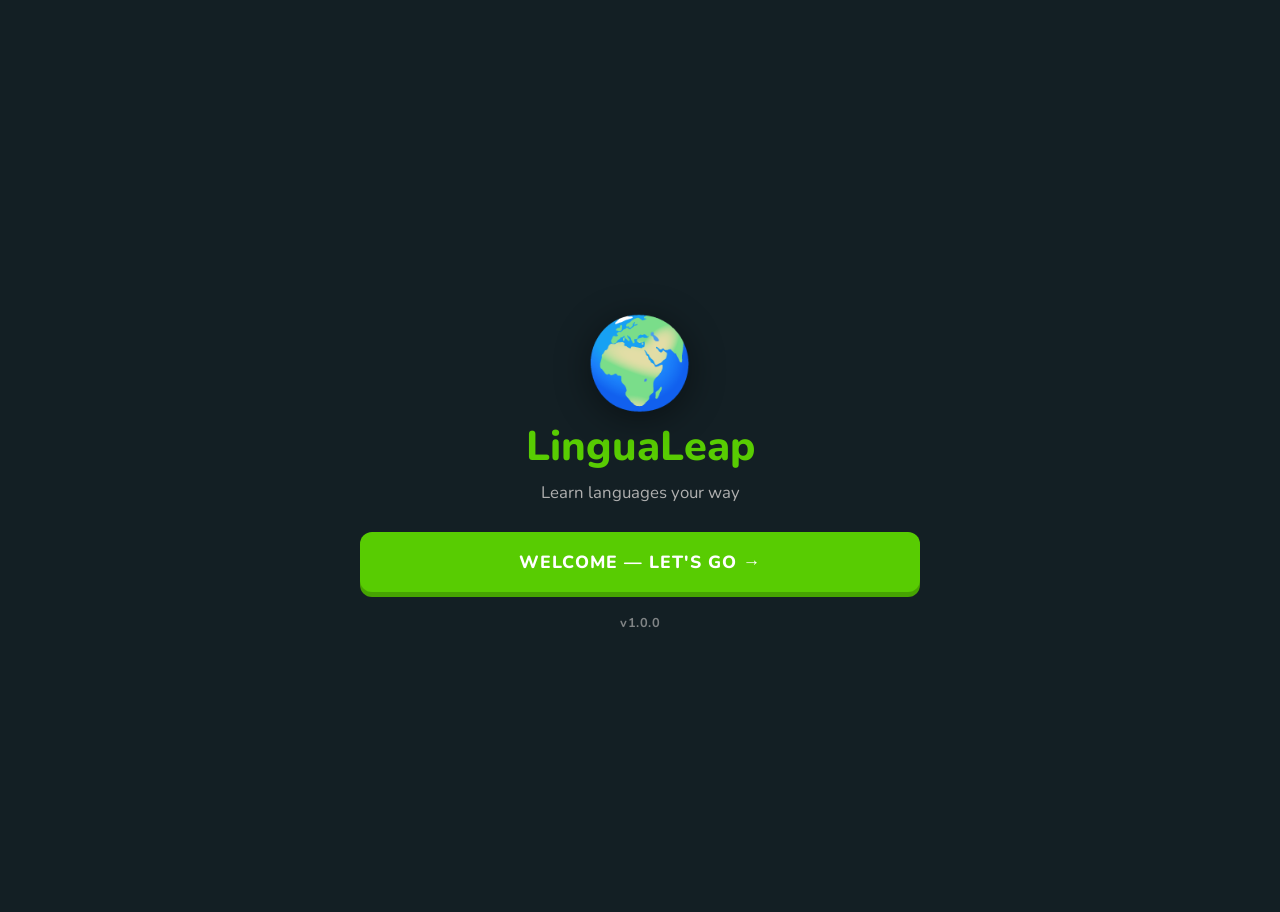
==== commit 7412a0ce: "Welcome screen + smarter import dedup (word or translation) - Add a welcome/splash screen on open: g" ====
--- a/templates/index.html
+++ b/templates/index.html
@@ -29,8 +29,19 @@
         </div>
     </nav>
 
+    <!-- Welcome Screen -->
+    <div class="screen active" id="welcomeScreen">
+        <div class="screen-content welcome-content">
+            <div class="welcome-logo">🌍</div>
+            <h1 class="welcome-title">LinguaLeap</h1>
+            <p class="welcome-subtitle">Learn languages your way</p>
+            <button class="btn btn-primary btn-large welcome-btn" id="enterAppBtn">Welcome — let's go →</button>
+            <div class="welcome-version">v<span id="appVersion">1.0.0</span></div>
+        </div>
+    </div>
+
     <!-- Language Selection Screen -->
-    <div class="screen active" id="languageScreen">
+    <div class="screen" id="languageScreen">
         <div class="screen-content">
             <h1 class="screen-title">Choose a Language</h1>
             <p class="screen-subtitle">What would you like to learn today?</p>
@@ -151,6 +162,28 @@
         </div>
     </div>
 
+    <!-- Edit Word Modal -->
+    <div class="modal-overlay hidden" id="editWordModal">
+        <div class="modal">
+            <div class="modal-header">
+                <h2>✏️ Edit word</h2>
+                <button class="modal-close" id="editModalClose">✕</button>
+            </div>
+            <div class="modal-body">
+                <label class="modal-label">Word / Phrase</label>
+                <input type="text" class="text-input" id="editModalSource" placeholder="Word">
+                <label class="modal-label">Main translation</label>
+                <input type="text" class="text-input" id="editModalTranslation" placeholder="Main translation">
+                <label class="modal-label">Other translations <span style="opacity:.7;font-weight:400">(comma-separated)</span></label>
+                <input type="text" class="text-input" id="editModalOthers" placeholder="synonym1, synonym2">
+            </div>
+            <div class="modal-footer">
+                <button class="btn btn-cancel" id="editModalCancel">Cancel</button>
+                <button class="btn btn-primary" id="editModalConfirm">✓ Save changes</button>
+            </div>
+        </div>
+    </div>
+
     <!-- Learned Words Modal -->
     <div class="modal-overlay hidden" id="learnedModal">
         <div class="modal modal-wide">
@@ -339,6 +372,7 @@
                     <div class="flashcard-side flashcard-back hidden" id="flashcardBack">
                         <div class="flashcard-label">Translation</div>
                         <div class="flashcard-word" id="flashcardTranslation">translation</div>
+                        <div class="flashcard-others" id="flashcardTranslationOthers"></div>
                     </div>
                 </div>
                 <button class="flashcard-listen" id="flashcardListenBtn" title="Listen to pronunciation">🔊 Listen</button>
--- a/static/css/style.css
+++ b/static/css/style.css
@@ -3,6 +3,55 @@
     margin: 0;
     padding: 0;
     box-sizing: border-box;
+}
+
+/* ===== WELCOME / SPLASH SCREEN ===== */
+.welcome-content {
+    display: flex;
+    flex-direction: column;
+    align-items: center;
+    justify-content: center;
+    text-align: center;
+    min-height: 88vh;
+}
+
+.welcome-logo {
+    font-size: 5.5rem;
+    line-height: 1;
+    margin-bottom: 10px;
+    filter: drop-shadow(0 6px 18px rgba(0, 0, 0, 0.45));
+    animation: welcomePop 0.5s ease;
+}
+
+@keyframes welcomePop {
+    from { transform: scale(0.6); opacity: 0; }
+    to   { transform: scale(1);   opacity: 1; }
+}
+
+.welcome-title {
+    font-size: 2.6rem;
+    font-weight: 800;
+    color: var(--green);
+    margin: 0;
+}
+
+.welcome-subtitle {
+    color: var(--text-secondary);
+    font-size: 1.05rem;
+    margin: 6px 0 28px;
+}
+
+.welcome-btn {
+    min-width: 230px;
+}
+
+.welcome-version {
+    margin-top: 22px;
+    color: var(--text-secondary);
+    font-size: 0.8rem;
+    font-weight: 700;
+    letter-spacing: 0.5px;
+    opacity: 0.7;
 }
 
 :root {
@@ -1498,6 +1547,21 @@
     opacity: 1;
 }
 
+.my-word-edit {
+    background: none;
+    border: none;
+    font-size: 1.05rem;
+    cursor: pointer;
+    padding: 4px;
+    flex-shrink: 0;
+    opacity: 0.6;
+    transition: opacity 0.15s;
+}
+
+.my-word-edit:hover {
+    opacity: 1;
+}
+
 .my-word-text {
     flex: 1;
     min-width: 0;
@@ -1612,6 +1676,20 @@
 
 .flashcard-back .flashcard-word {
     color: var(--yellow);
+}
+
+.flashcard-others {
+    color: var(--text-secondary);
+    font-size: 1rem;
+    font-weight: 600;
+    line-height: 1.35;
+    margin-top: -6px;
+    margin-bottom: 8px;
+    word-wrap: break-word;
+}
+
+.flashcard-others:empty {
+    display: none;
 }
 
 .flashcard-tap {
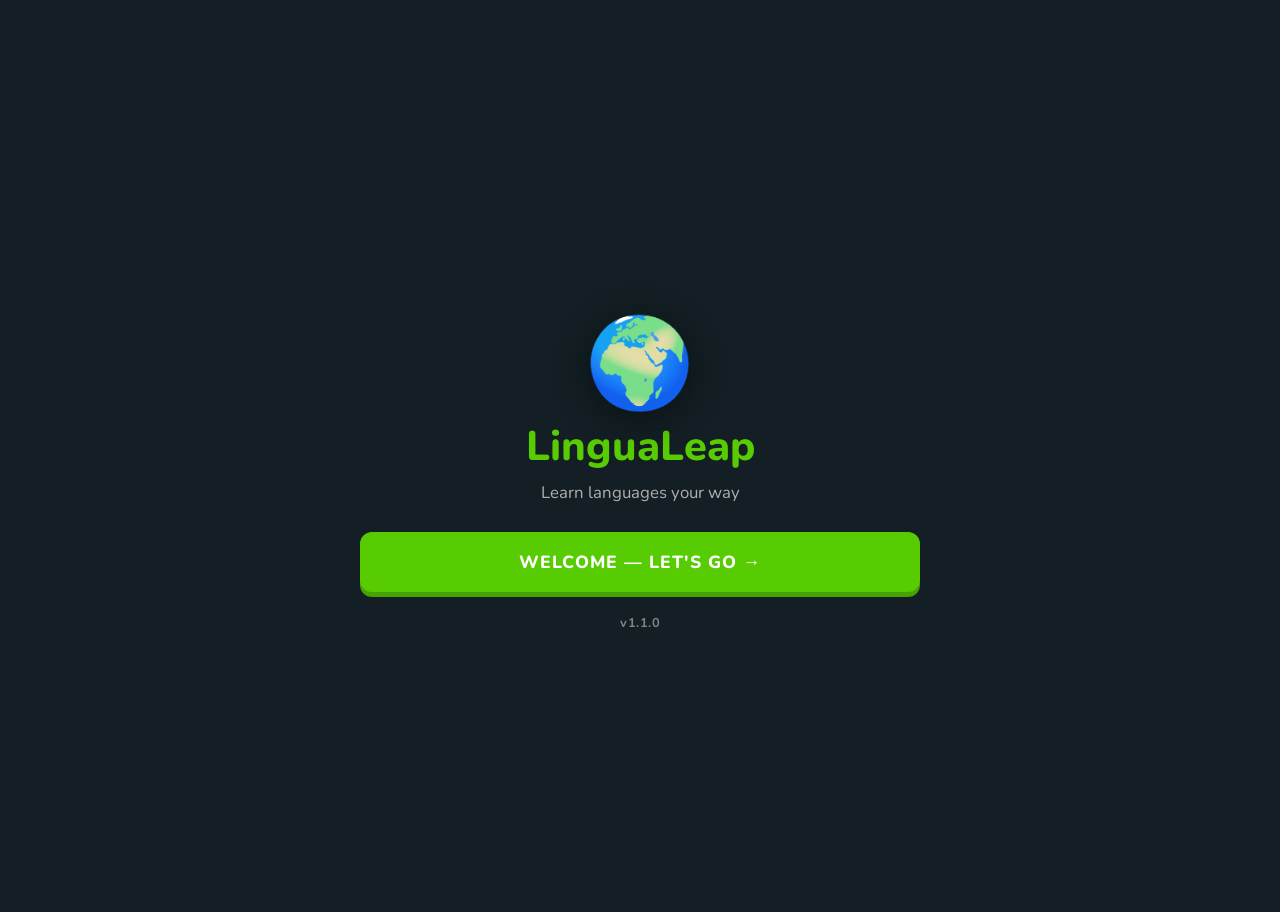
==== commit aacc39e3: "Add Polish language + separate My Words per language (v1.1.0) - New language: Polish (pl). Full 3-le" ====
--- a/templates/index.html
+++ b/templates/index.html
@@ -36,7 +36,7 @@
             <h1 class="welcome-title">LinguaLeap</h1>
             <p class="welcome-subtitle">Learn languages your way</p>
             <button class="btn btn-primary btn-large welcome-btn" id="enterAppBtn">Welcome — let's go →</button>
-            <div class="welcome-version">v<span id="appVersion">1.0.0</span></div>
+            <div class="welcome-version">v<span id="appVersion">1.1.0</span></div>
         </div>
     </div>
 
@@ -144,6 +144,7 @@
                         <option value="es">Spanish</option>
                         <option value="fr">French</option>
                         <option value="de">German</option>
+                        <option value="pl">Polish</option>
                     </select>
                     <span style="color: var(--text-secondary);">→</span>
                     <select class="modal-select" id="saveModalLangTo">
@@ -152,6 +153,7 @@
                         <option value="es">Spanish</option>
                         <option value="fr">French</option>
                         <option value="de">German</option>
+                        <option value="pl">Polish</option>
                     </select>
                 </div>
             </div>
